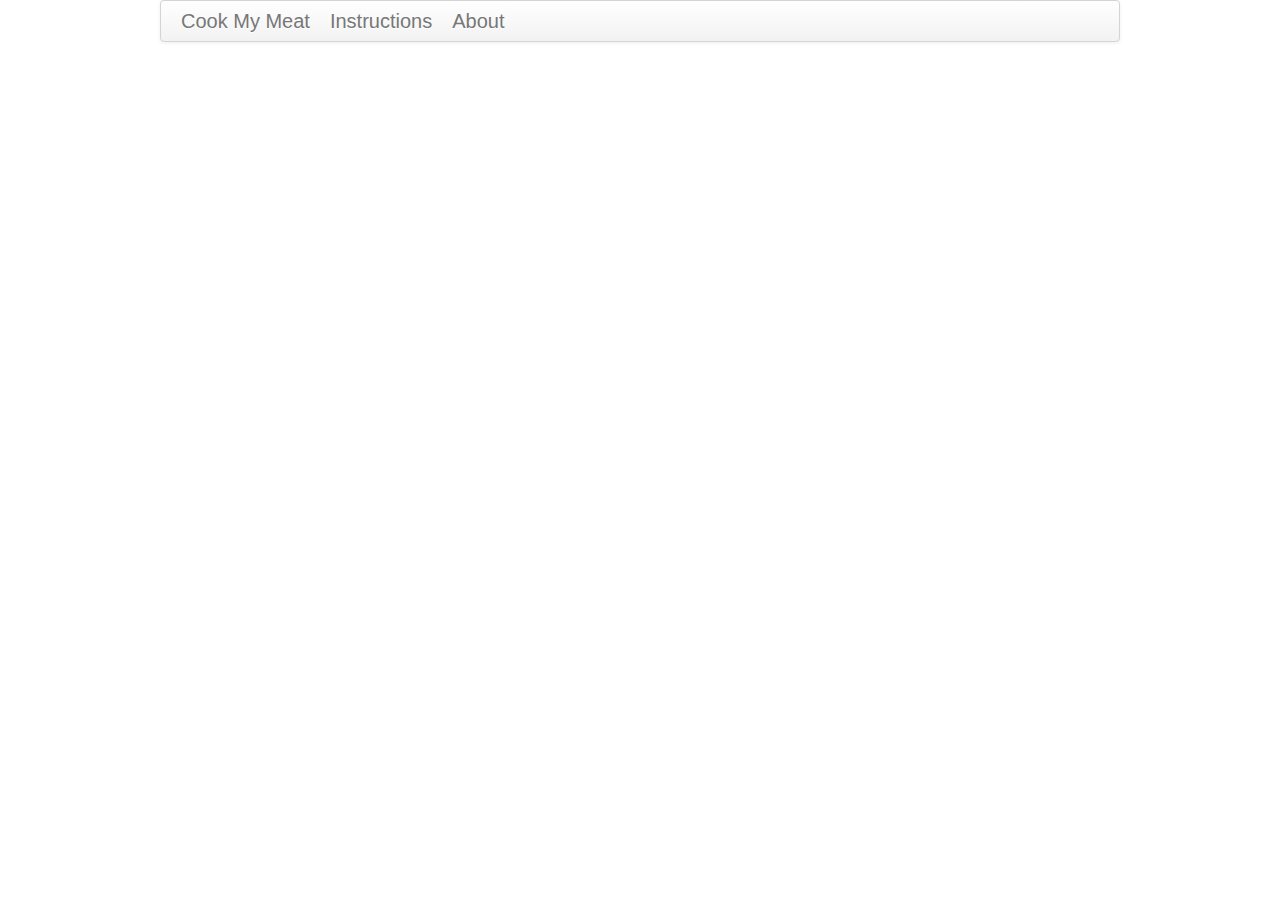
==== home-screen.html @ b9e38652 "Semi- merge" ====
<html>
    <head>
        
        <title>Cook My Steak</title>

        <script src='https://ajax.googleapis.com/ajax/libs/jquery/1.10.1/jquery.min.js'></script>
        <script src="bootstrap/js/bootstrap.min.js"></script>
        <script src="http://d3js.org/d3.v3.min.js" charset="utf-8"></script>
	
		<script src="data.js"></script>
        <script src="numeric-1.2.6.js"></script>
		<script src="drawSaved.js"></script>
		<script src="heat-diffusion.js"></script>
		<script src="sample.js"></script>
		<script src="graph.js"></script>
		<script src="perfectSteak.js"></script>
        <script src="testingDiffusion.js"></script>

        <link href="home-screen.css" rel="stylesheet">
        <link href="bootstrap/css/bootstrap.min.css" rel="stylesheet">
		

        <link href="graph.css" rel="stylesheet">
        <link rel="stylesheet" href="http://code.jquery.com/ui/1.10.3/themes/smoothness/jquery-ui.css"/>

    </head>
    <body>
        <div class = "navbar">
        <div class = "navbar-inner">
            <a class = "brand" id = "title">Cook My Meat</a>
            <div class = "nav-collapse collapse">
                <a class = "brand rules" href="#rulesModal" data-toggle = "modal">Instructions</a>
            </div>
            <div class = "nav-collapse collapse">
                <a class = "brand about" href="#aboutModal" data-toggle = "modal">About</a>
            </div>
            
        </div>
    </div>
    
    <div id="rulesModal" class="modal hide fade" tabindex="-1" role="dialog" aria-labelledby="myModalLabel" aria-hidden="true">
        <div class="modal-header">
        <button type="button" class="close" data-dismiss="modal" aria-hidden="true">&times;</button>
        <h3 id="myModalLabel">How to Use Cook My Meat</h3>
        </div>
        <div class="modal-body">
            <p>This simulation shows the heat transfer throughout various kinds of meat.  
In the first section, you can input the starting values for the meat. The default has 3cm piece of steak at room temperature (73&#176;F or 23&#176;C).  The maximum meat thickness is 30 cm since we’re assuming you’re not trying to cook a whole cow. The initial temperature must be above absolute zero(-460 &#176;F or -273&#176;C). If the physical steak you’re cooking is starting out at a temperature outside of this range, please contact the National Journal of Physics. 
</p>
            <img src="img1.png">
            <p>Next, you can input the specific instructions for the steak. Use the + buttons to add a row to the bottom and the x button to delete the given row.  There is no maximum duration of time, as long as you are patient enough. The runtime of a two days is approximately two seconds. Why you would want to cook something longer than that is beyond us, but it’s up to you. You can cook the steak at any temperature above absolute zero. If you want to explore what a steak below absolute zero would look like, we suggest inventing a new theory of thermodynamics. In this example, the steak was cooked for 60 minutes at 60 degrees on both sides and then seared at 180 degrees on each side for a minute each.  </p>
            <img src="img2.png">
            <p>The graph below is updated as you change the table. It shows how the internal temperature of a thin slice of the center of the steak changes over time.  The flame represents which side of the steak the heat is applied. Inside the flame is the temperature of the heat source for that side. When you mouseover a slice of steak, the legend highlights the information pertaining to the position of your mouse. I addition, the current temperature at the point of your mouse is displayed in a tooltip. You can also make live updates to your instructions and the steak will “re-cook” to show the internal temperatures. </p>
            <img src="img3.png">
            <p>However, proteins do not re-nature once the temperature has cooled. To demonstrate this, if you save the steak, and choose it in the dropdown table you can observe the maximum internal state reached. You can select a previously saved steak to compare the recipes and final steak profile. </p>
            <img src="img4.png">
        </div>
        <div class="modal-footer">
        <button class="btn" data-dismiss="modal" aria-hidden="true">Close</button>
        </div>
    </div>
        
    <div id="aboutModal" class="modal hide fade" tabindex="-1" role="dialog" aria-labelledby="myModalLabel" aria-hidden="true">
        <div class="modal-header">
        <button type="button" class="close" data-dismiss="modal" aria-hidden="true">&times;</button>
        <h3 id="myModalLabel">About</h3>
        </div>
        <div class="modal-body">
            <p>This visualization was created by MIT students Kate Roe, Laura Breiman, and Marissa Stephens for the 2013 edX course <a href='https://www.edx.org/course/harvard-university/spu27x/science-cooking-haute-cuisine/639' target="_newtab">Science & Cooking: From Haute Cuisine to Soft Matter Science</a>. It demonstrates the heat diffusion through meat over time.</p>
			<p>The temperatures for the different stages of protein denaturization come from Harold McGee's <i>>On Food and Cooking: The Science and Lore of the Kitchen</i> </p>
        </div>
        <div class="modal-footer">
        <button class="btn" data-dismiss="modal" aria-hidden="true">Close</button>
        </div>
    </div>
        
    <div id="startModal" class="modal hide fade" tabindex="-1" role="dialog" aria-labelledby="myModalLabel" aria-hidden="true">
        <div class="modal-header">
<!--        <button type="button" class="close" data-dismiss="modal" aria-hidden="true">×</button>-->
        <h3 id="myModalLabel">Make Your Meat</h3>
        </div>
        <div class="modal-body">
			<p>In the age of test-tube grown burgers costing around $300,000 and molecular gastronomy restaraunts charging hundreds of dollars per person, the average person must turn elsewhere to add some science to their food. Using this applet, you can simulate cooking your food for free! Oh, and learn about heat diffusion and whatnot.</p>
        </div>
        <div class="modal-footer">
        <button class="btn cookButton" data-dismiss="modal" aria-hidden="true">Let's Get Cooking!</button>
        </div>
    </div>
    
    <div id="recipe-inp" class="modal hide fade" tabindex="-1" role="dialog" aria-labelledby="myModalLabel" aria-hidden="true">
        <div class="modal-header">
        <button type="button" class="close" data-dismiss="modal" aria-hidden="true">×</button>
        <h3 id="myModalLabel">Load Recipe</h3>
        </div>
        <div class="modal-body">
            <div id="stringInput"><input class='recipe-input' type='text'></div>
        </div>
        <div class="modal-footer">
        <button class="btn cookButton" data-dismiss="modal" aria-hidden="true">Let's Get Cooking!</button>
        </div>
    </div>
        
	<link href="perfectSteak.css" rel="stylesheet">
    <div class="perfectSteak"></div>
	
    <div class='graph' id='graphSteak'></div>
    <div class='chart-container'></div>
		
        
        

    </body>
</html>
---- graph.css ----
body {
  font-family: "Helvetica Neue", Helvetica, Arial, sans-serif;
  margin: auto;
  position: relative;
  width: 960px;
}

text {
  font: 10px sans-serif;
}

.axis path,
.axis line {
  fill: none;
  stroke: #000;
  shape-rendering: crispEdges;
}

form {
  position: absolute;
  right: 10px;
  top: 10px;
}


.css3gradient{width:300px;height:100px;
 background-color:#693d34;
 filter:progid:DXImageTransform.Microsoft.gradient(GradientType=0,startColorstr=#693d34, endColorstr=#e87c66);
 background-image:-moz-linear-gradient(top, #693d34 10%, #e87c66 30%,#f52900 50%,#e87c66 70%,#693d34 90%);
background-image:linear-gradient(top, #693d34 10%, #e87c66 30%,#f52900 50%,#e87c66 70%,#693d34 90%);
background-image:-webkit-linear-gradient(top, #693d34 10%, #e87c66 30%,#f52900 50%,#e87c66 70%,#693d34 90%);
background-image:-o-linear-gradient(top, #693d34 10%, #e87c66 30%,#f52900 50%,#e87c66 70%,#693d34 90%);
background-image:-ms-linear-gradient(top, #693d34 10%, #e87c66 30%,#f52900 50%,#e87c66 70%,#693d34 90%);
 background-image:-webkit-gradient(linear, right top, right bottom, color-stop(10%,#693d34), color-stop(30%,#e87c66),color-stop(50%,#f52900),color-stop(70%,#e87c66),color-stop(90%,#693d34));}

.line {
  fill: none;
  stroke: black;
  stroke-width: 1.5px;
}
---- perfectSteak.css ----
#table{
	position: relative;
	width: 95% !important;
	text-align: center;
	top: 0px !important;
	padding: 0px !important;
	margin: 0px!important;
	height:260px;
	overflow-y:auto;
		overflow-x:hidden
}

.displayDiv{
	position: relative;
	width: 100%;
}

.btnBar{

}
.mytog {
  display: none;
}
.mytog2 {
  display: none;
}
.mytog2:checked + label {
  background-image: linear-gradient(to top,#969696,#727272);
  box-shadow: inset 0 1px 6px rgba(41, 41, 41, 0.2),
                    0 1px 2px rgba(0, 0, 0, 0.05);
  cursor: default;
  color: #E6E6E6;
  border-color: transparent;
  text-shadow: 0 1px 1px rgba(40, 40, 40, 0.75);
}
.mytog:checked + label {
  background-image: linear-gradient(to top,#969696,#727272);
  box-shadow: inset 0 1px 6px rgba(41, 41, 41, 0.2),
                    0 1px 2px rgba(0, 0, 0, 0.05);
  cursor: default;
  color: #E6E6E6;
  border-color: transparent;
  text-shadow: 0 1px 1px rgba(40, 40, 40, 0.75);
}

input[type="radio"].toggle + label {
  width: 3em;
}
.switch{
	position: absolute;
	left:80%;
	top:80px;
	height:40px;
	width:200px;
	
}
#Steak{
	margin:1px;
}
#Tuna{
	margin:1px;
}
#Turkey{
	margin-right:1px;

}
input[type="radio"].toggle:checked + label.btn:hover {
  background-color: inherit;
  background-position: 0 0;
  transition: none;
}

input[type="radio"].toggle-left + label {
  border-right: 0;
  border-top-right-radius: 0;
  border-bottom-right-radius: 0;
}

input[type="radio"].toggle-right + label {
  border-top-left-radius: 0;
  border-bottom-left-radius: 0;
}
.dropdown{
    overflow:auto;
	height:50px;
}

.btn{
	font-size:12pt;
	padding:2px;
}
#Cook{
	font-size:20pt;
	padding:2px;
	width:66%;
}

.selectName{
	position: absolute;
	width: 30%;
	height: 20%;
}

#recipeName{
	width: 200px !important;
	
}
.containerm{
width:100%;
height:260px;	
}



th{
	font-size: 12px;
	line-height:90%!important;
}

td{
	width:32% !important;
	margin:0!important;
	padding:1px!important;
}

.displayDiv{
	position:relative;
	width:100%;
		
}

.closeRow{
	margin-right:10px;
}
.span12{
	margin-top:40px;
}
.steakHist
{
	width:40%;
	height:20px;
	margin-left:0%;
	margin-right:5%;
	margin-top:0%;
	margin-bottom:0%;
}

#meatInp{
	position:relative;
	padding: 0px;
	font-size:12px; 
	margin-left:7px!important;
}

input[type="text"] {
    border: 1px solid black;
    font-size: 12px;
    width: 40px;
	height: 20px;
	margin:2px;
}
#recipeInput{
	border: 1px solid black;
    font-size: 12px;
	width:100% !important;
	height:300px !important;
	
}

#thickInpDiv, #tempInpDiv, #meatTypeDiv{
	padding: 5px;
	margin:0px;
	width:80px;!important;
	  font-size: 12px;
}

.btn-mini{
	width:25px!important;
	padding:0px!important;
	margin:0px !important;
	position: relative !important;
}
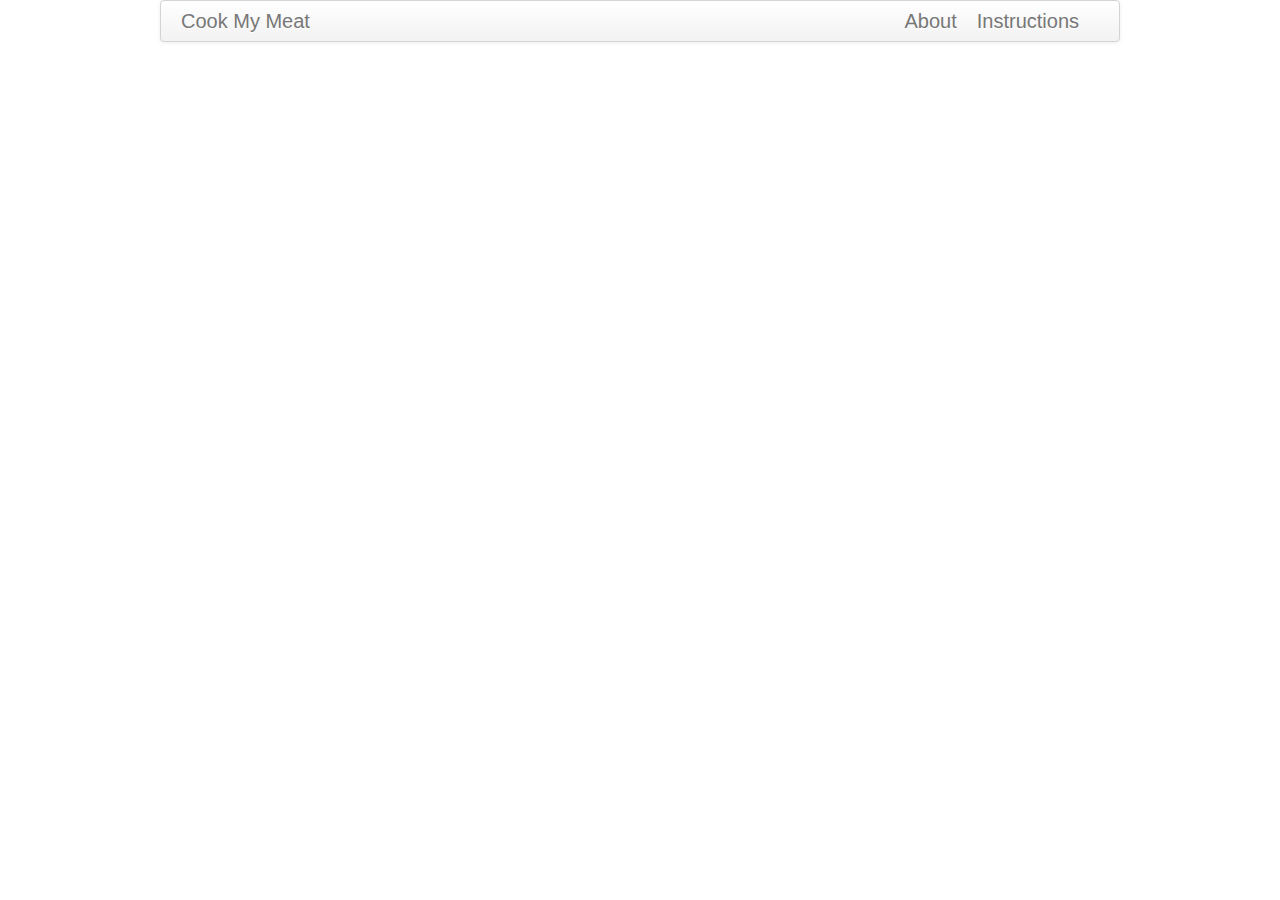
==== commit c1e76fdf: "more updates sorry I edited perfect steak" ====
--- a/home-screen.html
+++ b/home-screen.html
@@ -28,10 +28,10 @@
         <div class = "navbar">
         <div class = "navbar-inner">
             <a class = "brand" id = "title">Cook My Meat</a>
-            <div class = "nav-collapse collapse">
+            <div class = "nav-collapse collapse pull-right">
                 <a class = "brand rules" href="#rulesModal" data-toggle = "modal">Instructions</a>
             </div>
-            <div class = "nav-collapse collapse">
+            <div class = "nav-collapse collapse pull-right">
                 <a class = "brand about" href="#aboutModal" data-toggle = "modal">About</a>
             </div>
             
@@ -45,10 +45,10 @@
         </div>
         <div class="modal-body">
             <p>This simulation shows the heat transfer throughout various kinds of meat.  
-In the first section, you can input the starting values for the meat. The default has 3cm piece of steak at room temperature (73&#176;F or 23&#176;C).  The maximum meat thickness is 30 cm since we’re assuming you’re not trying to cook a whole cow. The initial temperature must be above absolute zero(-460 &#176;F or -273&#176;C). If the physical steak you’re cooking is starting out at a temperature outside of this range, please contact the National Journal of Physics. 
+In the first section, you can input the starting values for the meat. The default has 3cm piece of steak at room temperature (73&#176;F or 23&#176;C).  The maximum meat thickness is 30 cm since we are assuming you’re not trying to cook a whole cow. The initial temperature must be above absolute zero(-460 &#176;F or -273&#176;C). If the physical steak you’re cooking is starting out at a temperature outside of this range, please contact the National Journal of Physics. 
 </p>
             <img src="img1.png">
-            <p>Next, you can input the specific instructions for the steak. Use the + buttons to add a row to the bottom and the x button to delete the given row.  There is no maximum duration of time, as long as you are patient enough. The runtime of a two days is approximately two seconds. Why you would want to cook something longer than that is beyond us, but it’s up to you. You can cook the steak at any temperature above absolute zero. If you want to explore what a steak below absolute zero would look like, we suggest inventing a new theory of thermodynamics. In this example, the steak was cooked for 60 minutes at 60 degrees on both sides and then seared at 180 degrees on each side for a minute each.  </p>
+            <p>Next, you can input the specific instructions for the steak. Use the + buttons to add a row to the bottom and the x button to delete the given row.  There is no maximum duration of time, as long as you are patient enough. The runtime of a two days is approximately two seconds. Why you would want to cook something longer than that is beyond us, but it is up to you. You can cook the steak at any temperature above absolute zero. If you want to explore what a steak below absolute zero would look like, we suggest inventing a new theory of thermodynamics. In this example, the steak was cooked for 60 minutes at 60 degrees on both sides and then seared at 180 degrees on each side for a minute each.  </p>
             <img src="img2.png">
             <p>The graph below is updated as you change the table. It shows how the internal temperature of a thin slice of the center of the steak changes over time.  The flame represents which side of the steak the heat is applied. Inside the flame is the temperature of the heat source for that side. When you mouseover a slice of steak, the legend highlights the information pertaining to the position of your mouse. I addition, the current temperature at the point of your mouse is displayed in a tooltip. You can also make live updates to your instructions and the steak will “re-cook” to show the internal temperatures. </p>
             <img src="img3.png">
@@ -66,8 +66,8 @@
         <h3 id="myModalLabel">About</h3>
         </div>
         <div class="modal-body">
-            <p>This visualization was created by MIT students Kate Roe, Laura Breiman, and Marissa Stephens for the 2013 edX course <a href='https://www.edx.org/course/harvard-university/spu27x/science-cooking-haute-cuisine/639' target="_newtab">Science & Cooking: From Haute Cuisine to Soft Matter Science</a>. It demonstrates the heat diffusion through meat over time.</p>
-			<p>The temperatures for the different stages of protein denaturization come from Harold McGee's <i>>On Food and Cooking: The Science and Lore of the Kitchen</i> </p>
+            <p>This visualization was created by MIT students Kate Roe, Laura Breiman, and Marissa Stephens for the 2013 edX course <a href='https://www.edx.org/course/harvard-university/spu27x/science-cooking-haute-cuisine/639' target="_newtab">Science and Cooking: From Haute Cuisine to Soft Matter Science</a>. It demonstrates the heat diffusion through meat over time.</p>
+			<p>The temperatures for the different stages of protein denaturization come from Harold McGee&#39s <i>On Food and Cooking: The Science and Lore of the Kitchen</i> pages 152 and 210. It is important to note, however, that these temperatures are estimates and completely accurate. This simulation is not a perfect model for cooking actual meat. Stove temperatures, pan types, meat consistancy are variable from case to case. Please be certain to check that you meat is throughouly cooked before consumption unless you enjoy getting food posioning.</p>
         </div>
         <div class="modal-footer">
         <button class="btn" data-dismiss="modal" aria-hidden="true">Close</button>
@@ -83,7 +83,7 @@
 			<p>In the age of test-tube grown burgers costing around $300,000 and molecular gastronomy restaraunts charging hundreds of dollars per person, the average person must turn elsewhere to add some science to their food. Using this applet, you can simulate cooking your food for free! Oh, and learn about heat diffusion and whatnot.</p>
         </div>
         <div class="modal-footer">
-        <button class="btn cookButton" data-dismiss="modal" aria-hidden="true">Let's Get Cooking!</button>
+        <button class="btn cookButton" data-dismiss="modal" aria-hidden="true">Get Cooking!</button>
         </div>
     </div>
     
@@ -96,7 +96,7 @@
             <div id="stringInput"><input class='recipe-input' type='text'></div>
         </div>
         <div class="modal-footer">
-        <button class="btn cookButton" data-dismiss="modal" aria-hidden="true">Let's Get Cooking!</button>
+        <button class="btn cookButton" data-dismiss="modal" aria-hidden="true">Get Cooking!</button>
         </div>
     </div>
         
--- a/perfectSteak.css
+++ b/perfectSteak.css
@@ -54,6 +54,14 @@
 	width:200px;
 	
 }
+.switcheroo{
+	position: absolute;
+	left:20%;
+	top:80px;
+	height:40px;
+	width:200px;
+	
+}
 #Steak{
 	margin:1px;
 }
@@ -82,7 +90,12 @@
 }
 .dropdown{
     overflow:auto;
-	height:50px;
+	height:70px;
+}
+
+#d3{
+	position: relative;
+	width: 80%;
 }
 
 .btn{
@@ -170,7 +183,7 @@
 #thickInpDiv, #tempInpDiv, #meatTypeDiv{
 	padding: 5px;
 	margin:0px;
-	width:80px;!important;
+	width:100%;!important;
 	  font-size: 12px;
 }
 
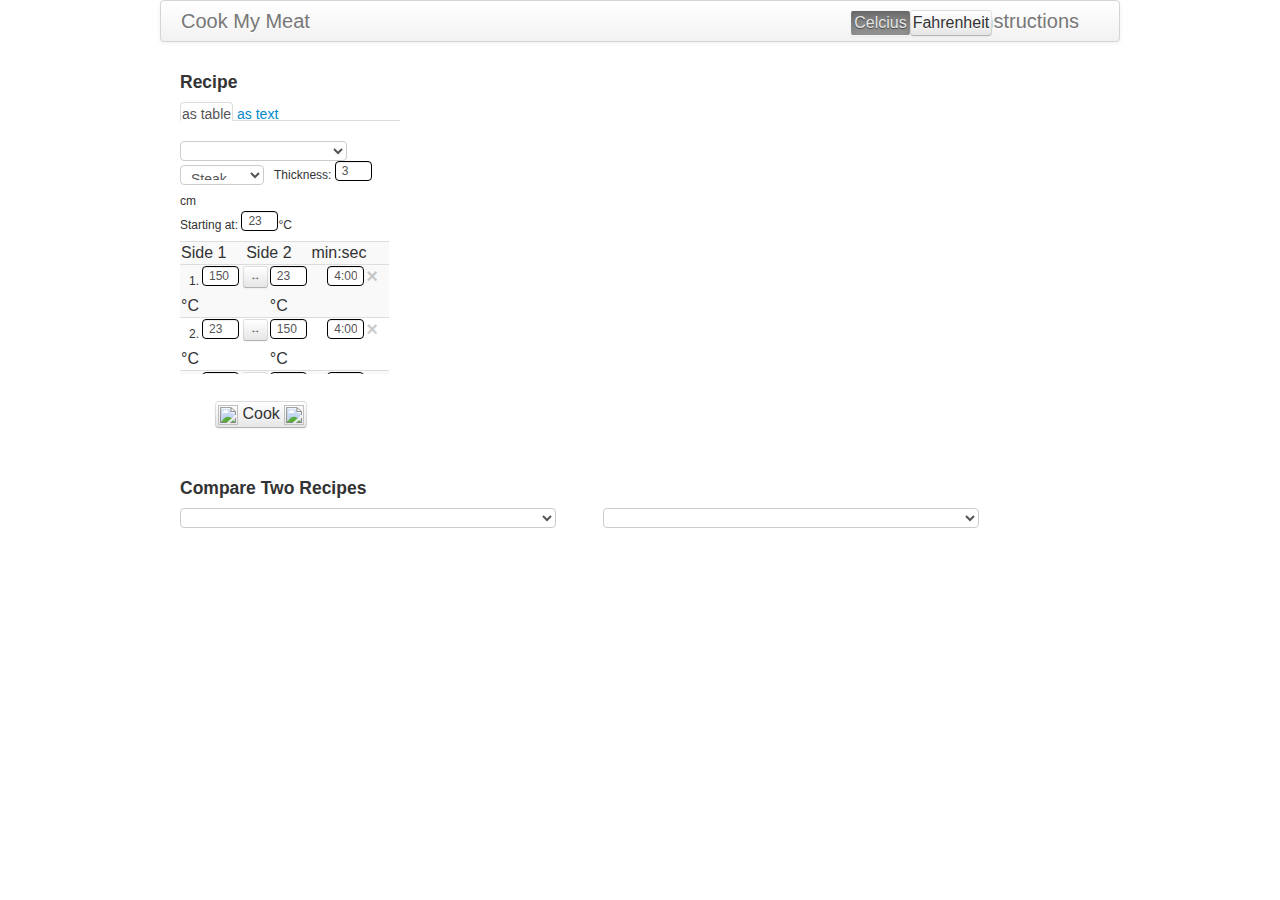
==== commit c03fa807: "spell checking" ====
--- a/home-screen.html
+++ b/home-screen.html
@@ -45,12 +45,12 @@
         </div>
         <div class="modal-body">
             <p>This simulation shows the heat transfer throughout various kinds of meat.  
-In the first section, you can input the starting values for the meat. The default has 3cm piece of steak at room temperature (73&#176;F or 23&#176;C).  The maximum meat thickness is 30 cm since we are assuming you’re not trying to cook a whole cow. The initial temperature must be above absolute zero(-460 &#176;F or -273&#176;C). If the physical steak you’re cooking is starting out at a temperature outside of this range, please contact the National Journal of Physics. 
+In the first section, you can input the starting values for the meat. The default is a 3cm piece of steak at room temperature (73&#176;F or 23&#176;C).  The maximum meat thickness is 30 cm since we are assuming you’re not trying to cook a whole cow. The initial temperature must be above absolute zero(-460 &#176;F or -273&#176;C). If the physical steak you’re cooking is starting out at a temperature outside of this range, please contact the National Journal of Physics. 
 </p>
             <img src="img1.png">
-            <p>Next, you can input the specific instructions for the steak. Use the + buttons to add a row to the bottom and the x button to delete the given row.  There is no maximum duration of time, as long as you are patient enough. The runtime of a two days is approximately two seconds. Why you would want to cook something longer than that is beyond us, but it is up to you. You can cook the steak at any temperature above absolute zero. If you want to explore what a steak below absolute zero would look like, we suggest inventing a new theory of thermodynamics. In this example, the steak was cooked for 60 minutes at 60 degrees on both sides and then seared at 180 degrees on each side for a minute each.  </p>
+            <p>Next, you can input the specific instructions for the steak. Use the + buttons to add a row to the bottom and the x button to delete the given row.  There is no maximum duration of time, as long as you are patient enough. The calculation for two days lasts approximately two seconds. Why you would want to cook something longer than that is beyond us, but it is up to you. You can cook the steak at any temperature above absolute zero. If you want to explore what a steak below absolute zero would look like, we suggest inventing a new theory of thermodynamics. In this example, the steak was cooked for 60 minutes at 60 degrees on both sides and then seared at 180 degrees on each side for a minute each.  </p>
             <img src="img2.png">
-            <p>The graph below is updated as you change the table. It shows how the internal temperature of a thin slice of the center of the steak changes over time.  The flame represents which side of the steak the heat is applied. Inside the flame is the temperature of the heat source for that side. When you mouseover a slice of steak, the legend highlights the information pertaining to the position of your mouse. I addition, the current temperature at the point of your mouse is displayed in a tooltip. You can also make live updates to your instructions and the steak will “re-cook” to show the internal temperatures. </p>
+            <p>The graph below is updated when you press the Cook button. It shows how the internal temperature of a thin slice of the center of the steak changes over time.  The flame represents which side of the steak the heat is applied. Inside the flame is the temperature of the heat source for that side. When you mouseover a slice of steak, the legend highlights the information pertaining to the position of your mouse. In addition, the current temperature at the point of your mouse is displayed in a tooltip. You can also make live updates to your instructions and the steak will “re-cook” to show the internal temperatures. </p>
             <img src="img3.png">
             <p>However, proteins do not re-nature once the temperature has cooled. To demonstrate this, if you save the steak, and choose it in the dropdown table you can observe the maximum internal state reached. You can select a previously saved steak to compare the recipes and final steak profile. </p>
             <img src="img4.png">
@@ -67,38 +67,16 @@
         </div>
         <div class="modal-body">
             <p>This visualization was created by MIT students Kate Roe, Laura Breiman, and Marissa Stephens for the 2013 edX course <a href='https://www.edx.org/course/harvard-university/spu27x/science-cooking-haute-cuisine/639' target="_newtab">Science and Cooking: From Haute Cuisine to Soft Matter Science</a>. It demonstrates the heat diffusion through meat over time.</p>
-			<p>The temperatures for the different stages of protein denaturization come from Harold McGee&#39s <i>On Food and Cooking: The Science and Lore of the Kitchen</i> pages 152 and 210. It is important to note, however, that these temperatures are estimates and completely accurate. This simulation is not a perfect model for cooking actual meat. Stove temperatures, pan types, meat consistancy are variable from case to case. Please be certain to check that you meat is throughouly cooked before consumption unless you enjoy getting food posioning.</p>
+			<p>The temperatures for the different stages of protein denaturization come from Harold McGee&#39s <i>On Food and Cooking: The Science and Lore of the Kitchen</i> (pages 152 and 210). It is important to note, however, that these temperatures are estimates and not completely universal. This simulation is not a perfect model for cooking actual meat. Stove temperatures, pan types, and meat consistency are variable from case to case. Please be certain to check that your meat is thoroughly cooked before consumption unless you enjoy getting food posioning.</p>
         </div>
         <div class="modal-footer">
         <button class="btn" data-dismiss="modal" aria-hidden="true">Close</button>
         </div>
     </div>
         
-    <div id="startModal" class="modal hide fade" tabindex="-1" role="dialog" aria-labelledby="myModalLabel" aria-hidden="true">
-        <div class="modal-header">
-<!--        <button type="button" class="close" data-dismiss="modal" aria-hidden="true">×</button>-->
-        <h3 id="myModalLabel">Make Your Meat</h3>
-        </div>
-        <div class="modal-body">
-			<p>In the age of test-tube grown burgers costing around $300,000 and molecular gastronomy restaraunts charging hundreds of dollars per person, the average person must turn elsewhere to add some science to their food. Using this applet, you can simulate cooking your food for free! Oh, and learn about heat diffusion and whatnot.</p>
-        </div>
-        <div class="modal-footer">
-        <button class="btn cookButton" data-dismiss="modal" aria-hidden="true">Get Cooking!</button>
-        </div>
-    </div>
+   
     
-    <div id="recipe-inp" class="modal hide fade" tabindex="-1" role="dialog" aria-labelledby="myModalLabel" aria-hidden="true">
-        <div class="modal-header">
-        <button type="button" class="close" data-dismiss="modal" aria-hidden="true">×</button>
-        <h3 id="myModalLabel">Load Recipe</h3>
-        </div>
-        <div class="modal-body">
-            <div id="stringInput"><input class='recipe-input' type='text'></div>
-        </div>
-        <div class="modal-footer">
-        <button class="btn cookButton" data-dismiss="modal" aria-hidden="true">Get Cooking!</button>
-        </div>
-    </div>
+   
         
 	<link href="perfectSteak.css" rel="stylesheet">
     <div class="perfectSteak"></div>
--- a/perfectSteak.css
+++ b/perfectSteak.css
@@ -1,7 +1,7 @@
 #table{
 	position: relative;
 	width: 95% !important;
-	text-align: center;
+	text-align: left;
 	top: 0px !important;
 	padding: 0px !important;
 	margin: 0px!important;
@@ -16,8 +16,30 @@
 }
 
 .btnBar{
-
-}
+position:relative;
+	left:2px!important;
+	width:25px!important;
+}
+.nav-tabs>li>a {
+	height:15px!important;
+	padding:1px!important;
+}
+.header{
+	margin:0px!important;
+}
+.inputTable{
+	margin:0px!important;
+}
+#inpTabHeader{
+	margin:0px!important;
+	position:relative;
+}
+.inputTableContainer{
+	height:110px;
+	overflow-y:auto;
+	overflow-x:hidden;
+}
+
 .mytog {
   display: none;
 }
@@ -48,17 +70,18 @@
 }
 .switch{
 	position: absolute;
-	left:80%;
+	left:81.5%;
 	top:80px;
-	height:40px;
+	height:30px;
 	width:200px;
+	
 	
 }
 .switcheroo{
 	position: absolute;
-	left:20%;
-	top:80px;
-	height:40px;
+	left:72%;
+	top:10px;
+	height:30px;
 	width:200px;
 	
 }
@@ -102,6 +125,13 @@
 	font-size:12pt;
 	padding:2px;
 }
+#state{
+	font-size:12px;
+	padding:0px;
+}
+#lastrow{
+		font-size:12px;
+}
 #Cook{
 	font-size:20pt;
 	padding:2px;
@@ -127,13 +157,15 @@
 
 th{
 	font-size: 12px;
-	line-height:90%!important;
+	line-height:100%!important;
 }
 
 td{
-	width:32% !important;
+	position:relative;
+	max-width:32% !important;
 	margin:0!important;
 	padding:1px!important;
+	left:0px!important;
 }
 
 .displayDiv{
@@ -162,15 +194,15 @@
 	position:relative;
 	padding: 0px;
 	font-size:12px; 
-	margin-left:7px!important;
+	margin-left:10px!important;
 }
 
 input[type="text"] {
     border: 1px solid black;
     font-size: 12px;
-    width: 40px;
+    width: 37px;
 	height: 20px;
-	margin:2px;
+	margin-left:0px;
 }
 #recipeInput{
 	border: 1px solid black;
@@ -181,7 +213,7 @@
 }
 
 #thickInpDiv, #tempInpDiv, #meatTypeDiv{
-	padding: 5px;
+	
 	margin:0px;
 	width:100%;!important;
 	  font-size: 12px;
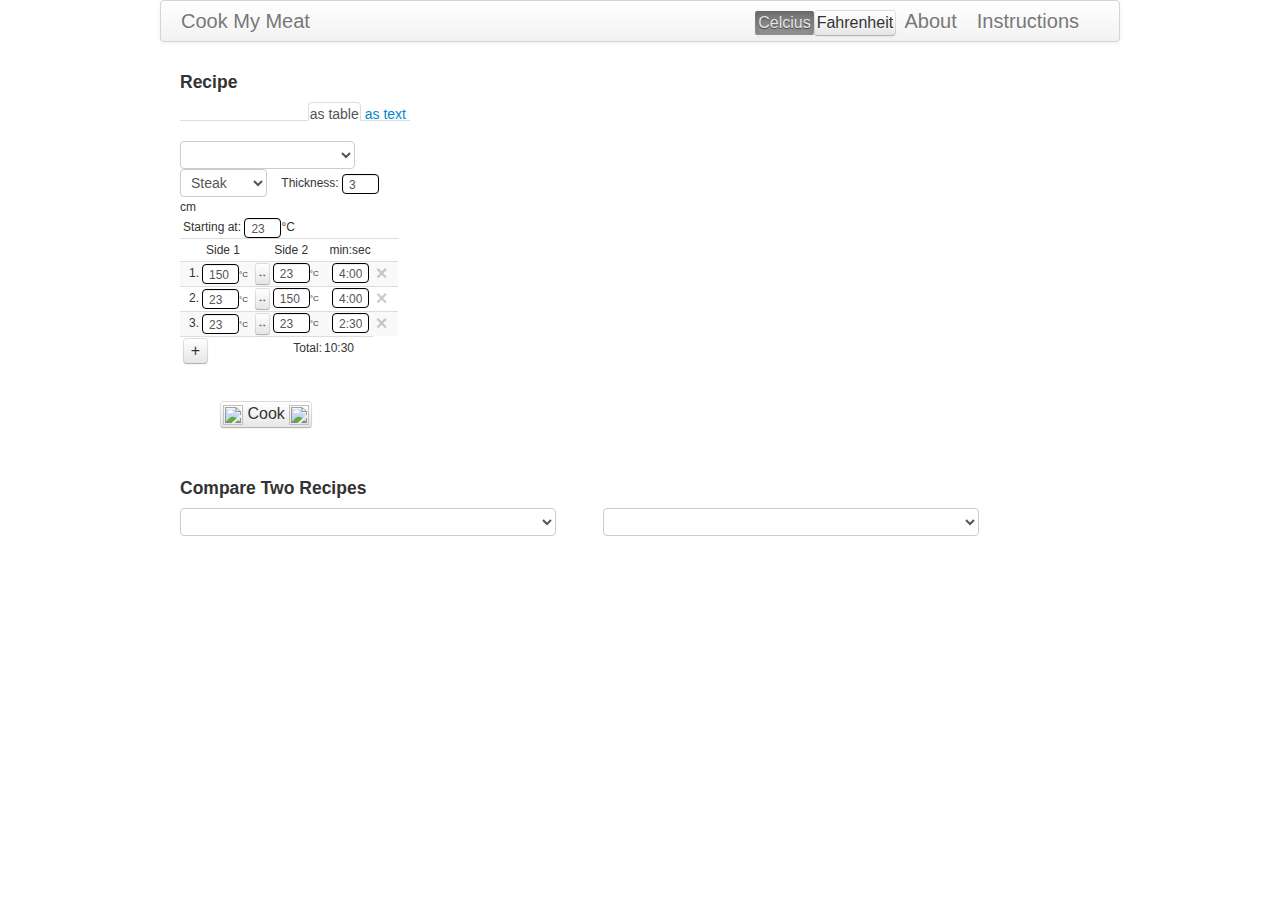
==== commit 5750e260: "Marissa update" ====
--- a/home-screen.html
+++ b/home-screen.html
@@ -18,8 +18,7 @@
 
         <link href="home-screen.css" rel="stylesheet">
         <link href="bootstrap/css/bootstrap.min.css" rel="stylesheet">
-		
-
+        
         <link href="graph.css" rel="stylesheet">
         <link rel="stylesheet" href="http://code.jquery.com/ui/1.10.3/themes/smoothness/jquery-ui.css"/>
 
@@ -50,10 +49,11 @@
             <img src="img1.png">
             <p>Next, you can input the specific instructions for the steak. Use the + buttons to add a row to the bottom and the x button to delete the given row.  There is no maximum duration of time, as long as you are patient enough. The calculation for two days lasts approximately two seconds. Why you would want to cook something longer than that is beyond us, but it is up to you. You can cook the steak at any temperature above absolute zero. If you want to explore what a steak below absolute zero would look like, we suggest inventing a new theory of thermodynamics. In this example, the steak was cooked for 60 minutes at 60 degrees on both sides and then seared at 180 degrees on each side for a minute each.  </p>
             <img src="img2.png">
-            <p>The graph below is updated when you press the Cook button. It shows how the internal temperature of a thin slice of the center of the steak changes over time.  The flame represents which side of the steak the heat is applied. Inside the flame is the temperature of the heat source for that side. When you mouseover a slice of steak, the legend highlights the information pertaining to the position of your mouse. In addition, the current temperature at the point of your mouse is displayed in a tooltip. You can also make live updates to your instructions and the steak will “re-cook” to show the internal temperatures. </p>
+            <p>The graph below is updated when you press the Cook button. It shows how the internal protein state of a thin slice of the center of the steak changes over time.  The flame represents which side of the steak the heat is applied. Inside the flame is the temperature of the heat source for that side. When you mouseover a slice of steak, the legend highlights the information pertaining to the position of your mouse. In addition, the state at the point of your mouse is displayed in a tooltip. </p>
             <img src="img3.png">
-            <p>However, proteins do not re-nature once the temperature has cooled. To demonstrate this, if you save the steak, and choose it in the dropdown table you can observe the maximum internal state reached. You can select a previously saved steak to compare the recipes and final steak profile. </p>
+            <p>You can also see the temperature of your meat over time by clicking the "Temperature" button next to "Protein State". This shows the temperature at every point in the meat over time. The mouseover tooltip now displays the temperature of the point in the meat.</p>
             <img src="img4.png">
+            <p>If you wish to compare the differences between two recipes, you can select them from the dropdowns at the bottom of the page. When a recipe is selected, the final "slice" of the meat with color-coded protein states is shown.</p>
         </div>
         <div class="modal-footer">
         <button class="btn" data-dismiss="modal" aria-hidden="true">Close</button>
--- a/perfectSteak.css
+++ b/perfectSteak.css
@@ -7,7 +7,7 @@
 	margin: 0px!important;
 	height:260px;
 	overflow-y:auto;
-		overflow-x:hidden
+		overflow-x:hidden;
 }
 
 .displayDiv{
@@ -71,7 +71,7 @@
 .switch{
 	position: absolute;
 	left:81.5%;
-	top:80px;
+	top:70px;
 	height:30px;
 	width:200px;
 	
@@ -79,10 +79,10 @@
 }
 .switcheroo{
 	position: absolute;
-	left:72%;
+	left:62%;
 	top:10px;
 	height:30px;
-	width:200px;
+	width:150px;
 	
 }
 #Steak{
@@ -116,11 +116,6 @@
 	height:70px;
 }
 
-#d3{
-	position: relative;
-	width: 80%;
-}
-
 .btn{
 	font-size:12pt;
 	padding:2px;
@@ -149,7 +144,7 @@
 	
 }
 .containerm{
-width:100%;
+width:98%;
 height:260px;	
 }
 
@@ -161,8 +156,9 @@
 }
 
 td{
-	position:relative;
-	max-width:32% !important;
+	font-size:12px;
+	position:relative;
+	max-width:90% !important;
 	margin:0!important;
 	padding:1px!important;
 	left:0px!important;
@@ -174,22 +170,68 @@
 		
 }
 
+.tab-content{
+		overflow-x:hidden !important; 
+}
+
 .closeRow{
 	margin-right:10px;
 }
+.span9{
+width:690px!important;
+	
+	
+}
+.span3{
+	width:230px!important;
+
+}
 .span12{
-	margin-top:40px;
+	margin-top:40px
 }
 .steakHist
-{
+{	
 	width:40%;
-	height:20px;
+	height: auto;
 	margin-left:0%;
 	margin-right:5%;
 	margin-top:0%;
 	margin-bottom:0%;
 }
 
+#d3{
+	position: relative;
+	width: 80%;
+}
+
+.nav-tabs > li, .nav-pills > li {
+    float:none;
+   display:inline-block;
+
+}
+#si1 {
+	position:relative;
+	left:25px !important;
+	background:none !important;
+}
+#si2 {
+	position:relative;
+	left:25px  !important;
+	background:none !important;
+}
+#dur {
+	position:relative;
+	left:12px  !important;
+	background:none !important;
+}
+.deg{
+display:inline-block;	
+	
+	
+font-size:8px;}
+.nav-tabs, .nav-pills {
+    text-align:right;
+}
 #meatInp{
 	position:relative;
 	padding: 0px;
@@ -202,7 +244,9 @@
     font-size: 12px;
     width: 37px;
 	height: 20px;
-	margin-left:0px;
+	padding-top:6px;
+	margin:0px;
+	
 }
 #recipeInput{
 	border: 1px solid black;
@@ -214,13 +258,13 @@
 
 #thickInpDiv, #tempInpDiv, #meatTypeDiv{
 	
-	margin:0px;
+	margin:3px;
 	width:100%;!important;
 	  font-size: 12px;
 }
 
 .btn-mini{
-	width:25px!important;
+	width:15px!important;
 	padding:0px!important;
 	margin:0px !important;
 	position: relative !important;
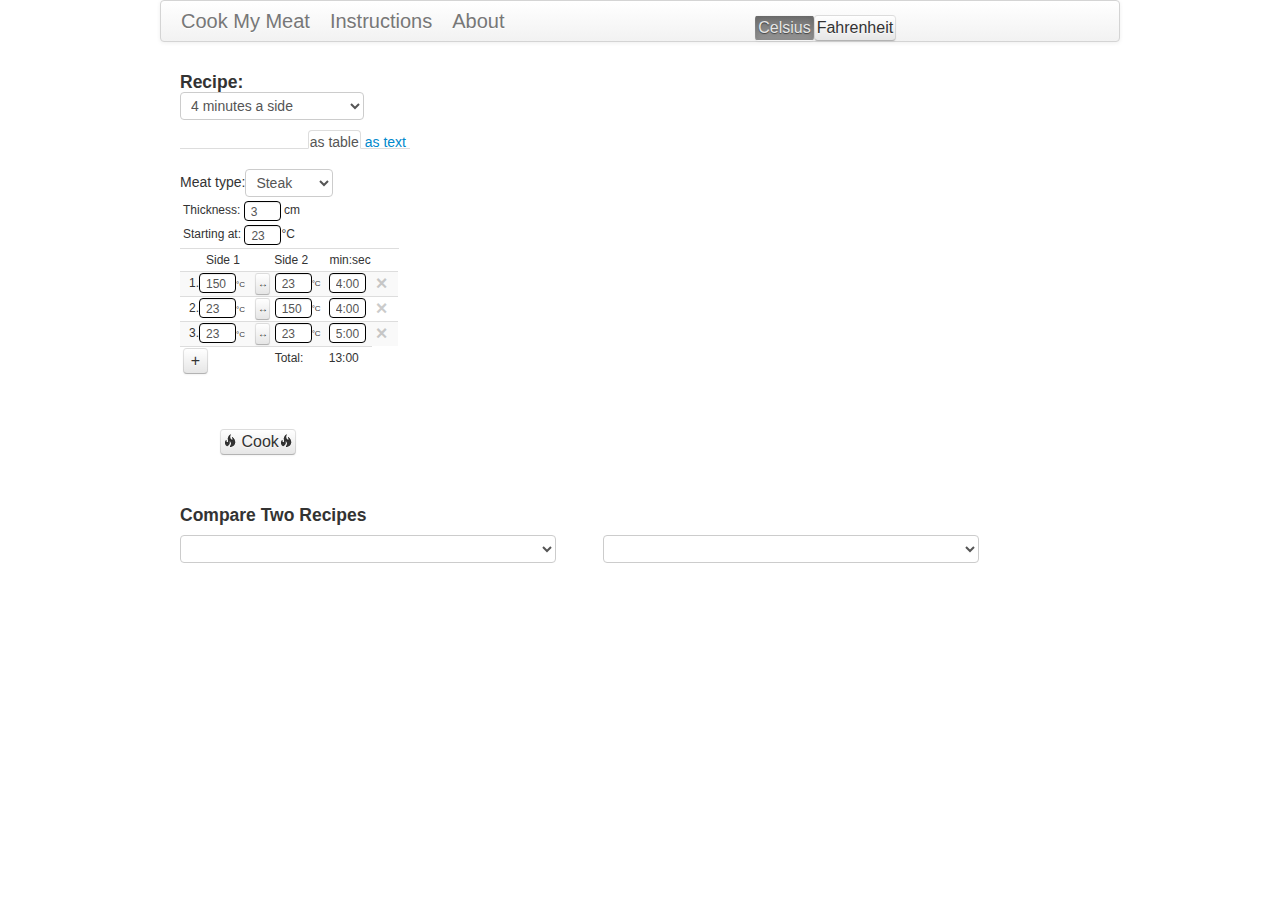
==== commit 902329a2: "merging" ====
--- a/home-screen.html
+++ b/home-screen.html
@@ -1,7 +1,7 @@
 <html>
     <head>
         
-        <title>Cook My Steak</title>
+        <title>Cook My Meat</title>
 
         <script src='https://ajax.googleapis.com/ajax/libs/jquery/1.10.1/jquery.min.js'></script>
         <script src="bootstrap/js/bootstrap.min.js"></script>
@@ -15,22 +15,24 @@
 		<script src="graph.js"></script>
 		<script src="perfectSteak.js"></script>
         <script src="testingDiffusion.js"></script>
-
         <link href="home-screen.css" rel="stylesheet">
         <link href="bootstrap/css/bootstrap.min.css" rel="stylesheet">
-        
         <link href="graph.css" rel="stylesheet">
         <link rel="stylesheet" href="http://code.jquery.com/ui/1.10.3/themes/smoothness/jquery-ui.css"/>
 
     </head>
     <body>
+		<script language="javascript" type="text/javascript">
+ 
+ </script>
+
         <div class = "navbar">
         <div class = "navbar-inner">
             <a class = "brand" id = "title">Cook My Meat</a>
-            <div class = "nav-collapse collapse pull-right">
+            <div class = "nav-collapse collapse pull-left">
                 <a class = "brand rules" href="#rulesModal" data-toggle = "modal">Instructions</a>
             </div>
-            <div class = "nav-collapse collapse pull-right">
+            <div class = "nav-collapse collapse pull-left">
                 <a class = "brand about" href="#aboutModal" data-toggle = "modal">About</a>
             </div>
             
@@ -44,16 +46,17 @@
         </div>
         <div class="modal-body">
             <p>This simulation shows the heat transfer throughout various kinds of meat.  
-In the first section, you can input the starting values for the meat. The default is a 3cm piece of steak at room temperature (73&#176;F or 23&#176;C).  The maximum meat thickness is 30 cm since we are assuming you’re not trying to cook a whole cow. The initial temperature must be above absolute zero(-460 &#176;F or -273&#176;C). If the physical steak you’re cooking is starting out at a temperature outside of this range, please contact the National Journal of Physics. 
+In the first section, you can input the starting values for the meat. The default is a 3cm piece of steak at room temperature (73&#176;F or 23&#176;C).  The maximum meat thickness is 30 cm since we are assuming you&#39;re not trying to cook a whole cow. The initial temperature must be above absolute zero(-460 &#176;F or -273&#176;C). If the physical steak you&#39;re cooking is starting out at a temperature outside of this range, please contact the National Journal of Physics. 
 </p>
-            <img src="img1.png">
-            <p>Next, you can input the specific instructions for the steak. Use the + buttons to add a row to the bottom and the x button to delete the given row.  There is no maximum duration of time, as long as you are patient enough. The calculation for two days lasts approximately two seconds. Why you would want to cook something longer than that is beyond us, but it is up to you. You can cook the steak at any temperature above absolute zero. If you want to explore what a steak below absolute zero would look like, we suggest inventing a new theory of thermodynamics. In this example, the steak was cooked for 60 minutes at 60 degrees on both sides and then seared at 180 degrees on each side for a minute each.  </p>
+            <img src="img1.png" class="firstImg">
+            <p>Next, you can input the specific instructions for the steak. Use the + buttons to add a row to the bottom and the x button to delete the given row.  There is no maximum duration of time, as long as you are patient enough. The calculation for two days lasts approximately two seconds. You can cook the steak at any temperature above absolute zero. If you want to explore what a steak below absolute zero would look like, we suggest inventing a new theory of thermodynamics. In this example, the steak was cooked for 60 minutes at 60 degrees on both sides and then seared at 180 degrees on each side for a minute each.  </p>
             <img src="img2.png">
             <p>The graph below is updated when you press the Cook button. It shows how the internal protein state of a thin slice of the center of the steak changes over time.  The flame represents which side of the steak the heat is applied. Inside the flame is the temperature of the heat source for that side. When you mouseover a slice of steak, the legend highlights the information pertaining to the position of your mouse. In addition, the state at the point of your mouse is displayed in a tooltip. </p>
             <img src="img3.png">
             <p>You can also see the temperature of your meat over time by clicking the "Temperature" button next to "Protein State". This shows the temperature at every point in the meat over time. The mouseover tooltip now displays the temperature of the point in the meat.</p>
             <img src="img4.png">
             <p>If you wish to compare the differences between two recipes, you can select them from the dropdowns at the bottom of the page. When a recipe is selected, the final "slice" of the meat with color-coded protein states is shown.</p>
+            <img src="img5.png">
         </div>
         <div class="modal-footer">
         <button class="btn" data-dismiss="modal" aria-hidden="true">Close</button>
@@ -71,10 +74,11 @@
         </div>
         <div class="modal-footer">
         <button class="btn" data-dismiss="modal" aria-hidden="true">Close</button>
+			
         </div>
     </div>
         
-   
+    <span id="dummy"></span>
     
    
         
--- a/perfectSteak.css
+++ b/perfectSteak.css
@@ -206,8 +206,7 @@
 
 .nav-tabs > li, .nav-pills > li {
     float:none;
-   display:inline-block;
-
+    display:inline-block;
 }
 #si1 {
 	position:relative;
@@ -225,10 +224,10 @@
 	background:none !important;
 }
 .deg{
-display:inline-block;	
-	
-	
-font-size:8px;}
+    display:inline-block;	
+	font-size:8px;
+}
+
 .nav-tabs, .nav-pills {
     text-align:right;
 }
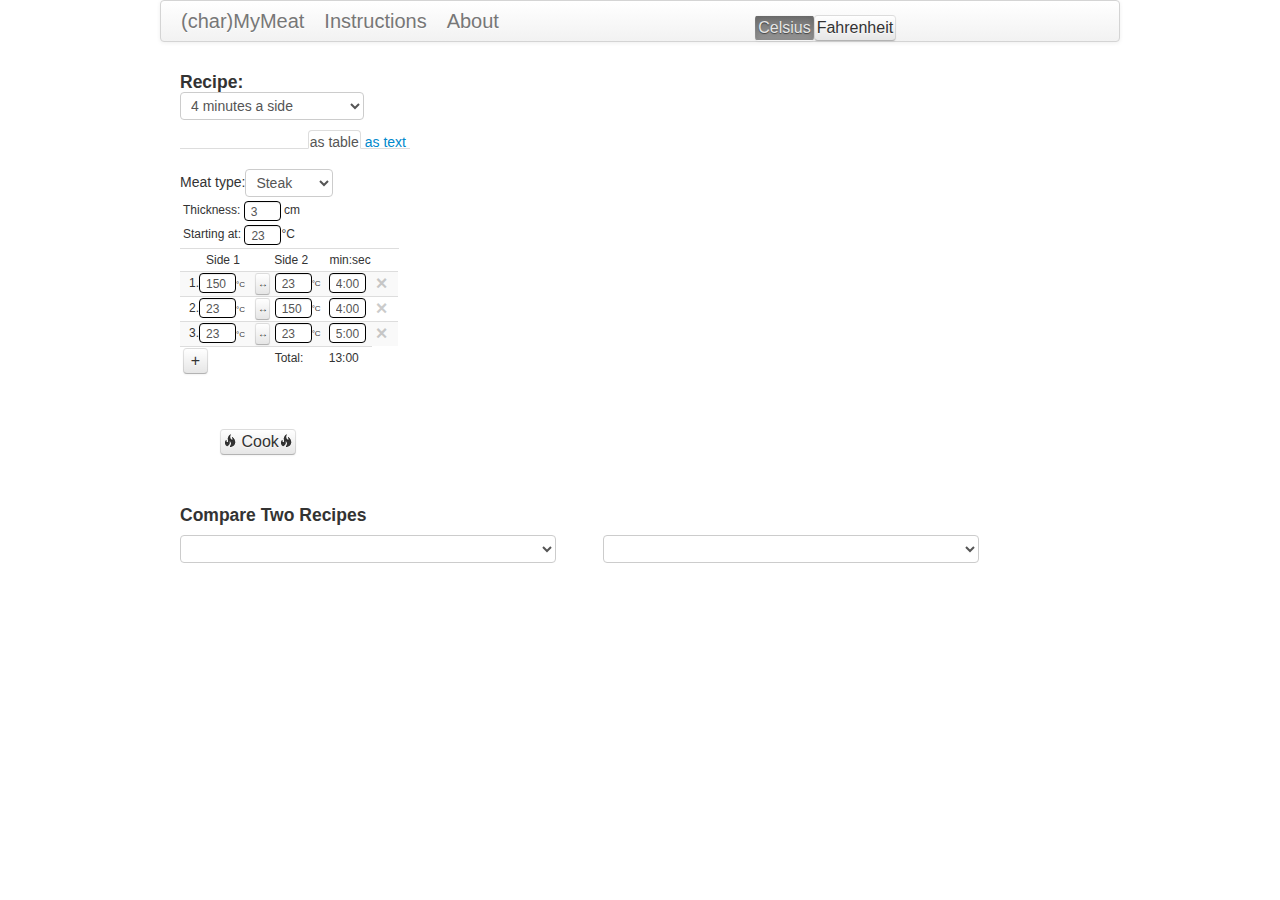
==== commit 93766a88: "char my meat" ====
--- a/home-screen.html
+++ b/home-screen.html
@@ -1,12 +1,10 @@
 <html>
     <head>
         
-        <title>Cook My Meat</title>
-
+        <title>(char)MyMeat</title>
         <script src='https://ajax.googleapis.com/ajax/libs/jquery/1.10.1/jquery.min.js'></script>
         <script src="bootstrap/js/bootstrap.min.js"></script>
         <script src="http://d3js.org/d3.v3.min.js" charset="utf-8"></script>
-	
 		<script src="data.js"></script>
         <script src="numeric-1.2.6.js"></script>
 		<script src="drawSaved.js"></script>
@@ -28,7 +26,7 @@
 
         <div class = "navbar">
         <div class = "navbar-inner">
-            <a class = "brand" id = "title">Cook My Meat</a>
+            <a class = "brand" id = "title">(char)MyMeat</a>
             <div class = "nav-collapse collapse pull-left">
                 <a class = "brand rules" href="#rulesModal" data-toggle = "modal">Instructions</a>
             </div>
@@ -42,7 +40,7 @@
     <div id="rulesModal" class="modal hide fade" tabindex="-1" role="dialog" aria-labelledby="myModalLabel" aria-hidden="true">
         <div class="modal-header">
         <button type="button" class="close" data-dismiss="modal" aria-hidden="true">&times;</button>
-        <h3 id="myModalLabel">How to Use Cook My Meat</h3>
+        <h3 id="myModalLabel">How to Use (char)MyMeat</h3>
         </div>
         <div class="modal-body">
             <p>This simulation shows the heat transfer throughout various kinds of meat.  
@@ -69,7 +67,9 @@
         <h3 id="myModalLabel">About</h3>
         </div>
         <div class="modal-body">
-            <p>This visualization was created by MIT students Kate Roe, Laura Breiman, and Marissa Stephens for the 2013 edX course <a href='https://www.edx.org/course/harvard-university/spu27x/science-cooking-haute-cuisine/639' target="_newtab">Science and Cooking: From Haute Cuisine to Soft Matter Science</a>. It demonstrates the heat diffusion through meat over time.</p>
+            <p>Created by: MIT students <a href='https://github.com/cressid/' target="_newtab">Kate Roe</a>, <a href='https://github.com/laurabreiman/' target="_newtab">Laura Breiman</a>, and <a href='http://www.linkedin.com/pub/marissa-stephens/66/9ab/3' target="_newtab">Marissa Stephens</a></p>
+			<p>Advised by: <a href='http://people.csail.mit.edu/rcm/' target="_newtab">Rob Miller</a>,<a href='http://people.csail.mit.edu/fredo/' target="_newtab">Fredo Durand</a>,<a href='http://www.seas.harvard.edu/brenner/Home.html' target="_newtab">Michael Brenner</a>, and <a href='http://www.seas.harvard.edu/directory/sorensen' target="_newtab">Pia Sorenson</a><p>
+			<p>Developed for the 2013 edX course <a href='https://www.edx.org/course/harvard-university/spu27x/science-cooking-haute-cuisine/639' target="_newtab">Science and Cooking: From Haute Cuisine to Soft Matter Science</a>. It demonstrates the heat diffusion through meat over time.</p>
 			<p>The temperatures for the different stages of protein denaturization come from Harold McGee&#39s <i>On Food and Cooking: The Science and Lore of the Kitchen</i> (pages 152 and 210). It is important to note, however, that these temperatures are estimates and not completely universal. This simulation is not a perfect model for cooking actual meat. Stove temperatures, pan types, and meat consistency are variable from case to case. Please be certain to check that your meat is thoroughly cooked before consumption unless you enjoy getting food posioning.</p>
         </div>
         <div class="modal-footer">
